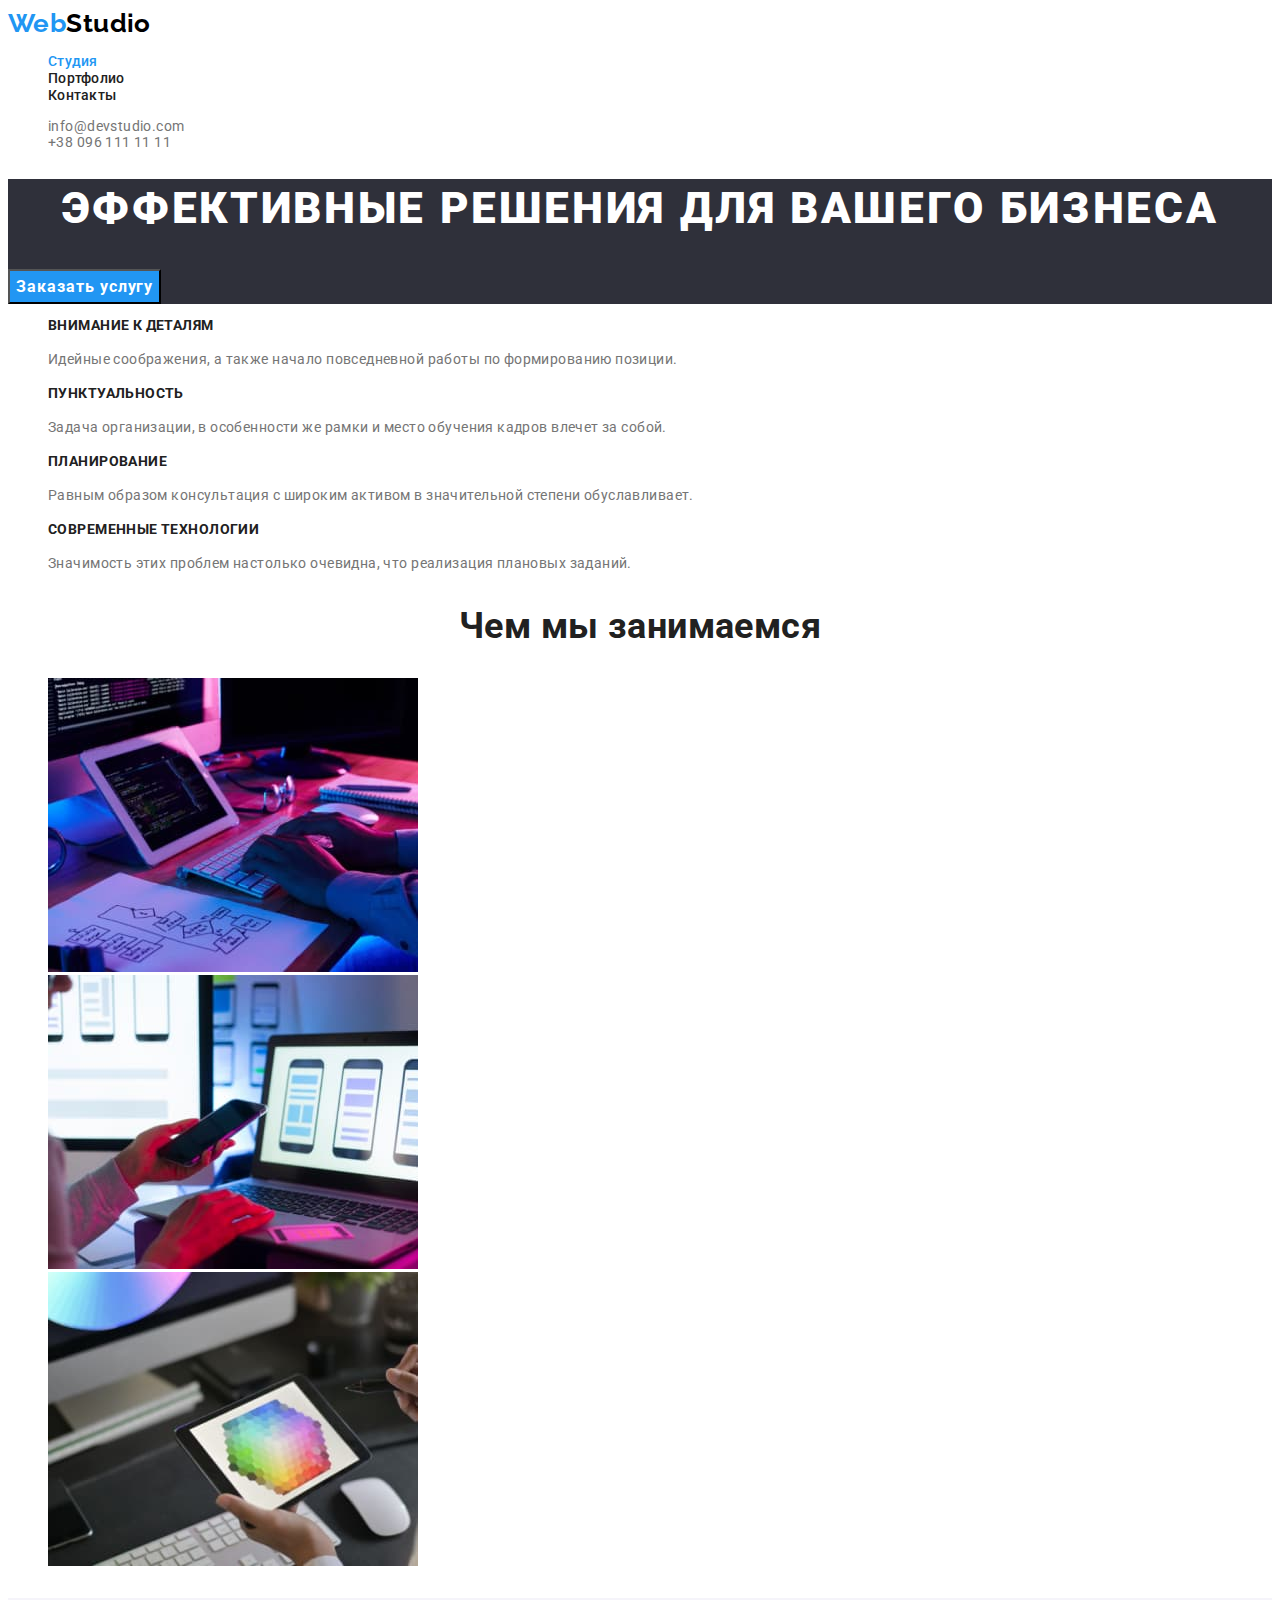
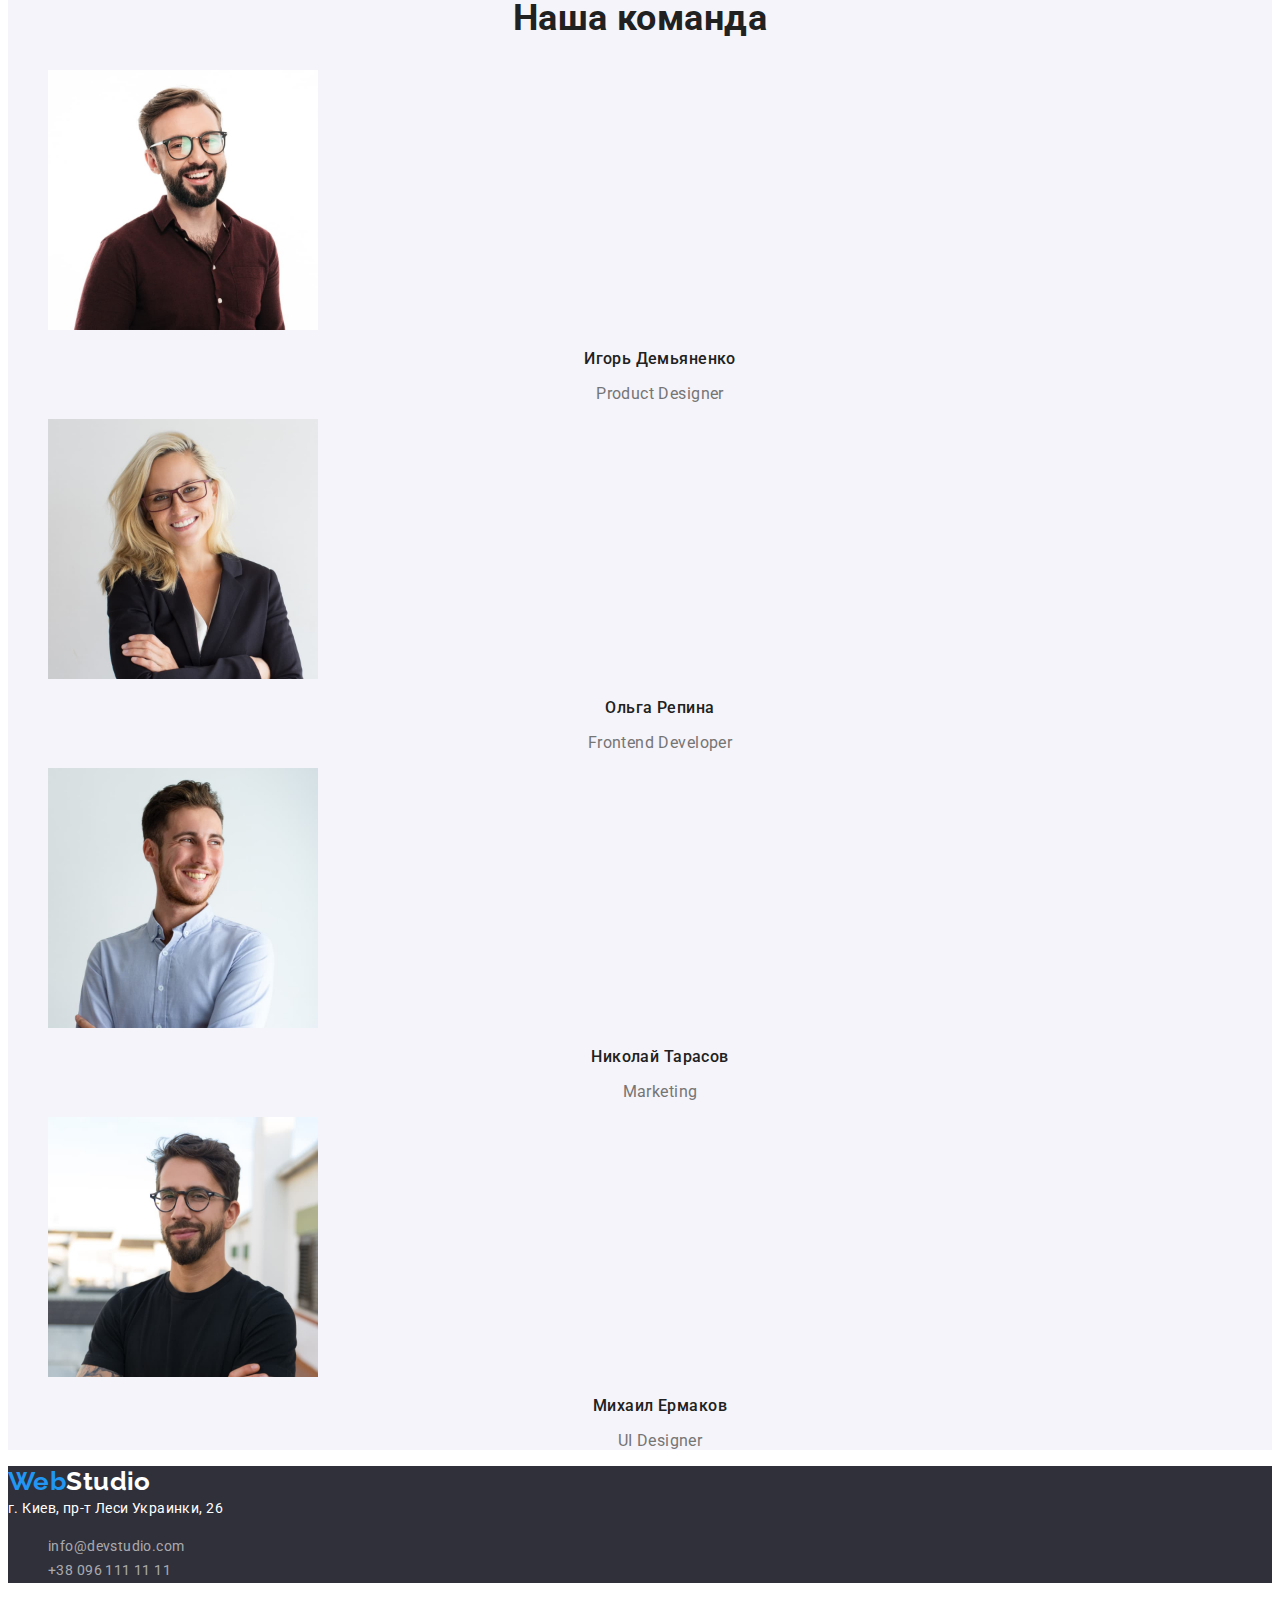
==== index.html @ a73d2c88 "hw2" ====
<!DOCTYPE html>
<html lang="ru">
<head>
    <meta charset="UTF-8">
    <meta http-equiv="X-UA-Compatible" content="IE=edge">
    <meta name="viewport" content="width=device-width, initial-scale=1.0">
    <link rel="preconnect" href="https://fonts.googleapis.com">
    <link rel="preconnect" href="https://fonts.gstatic.com" crossorigin>
    <link href="https://fonts.googleapis.com/css2?family=Montserrat:wght@400;700&family=Raleway:wght@700&family=Roboto:wght@400;500;700;900&display=swap" rel="stylesheet">
    <link rel="stylesheet" href="./css/styles.css">
    <title>WebStudio</title>
</head>
<body>
    <header class="header">
        <nav class="header-navigation">
        <a href="" class="logo">Web<span class="header-logo-part">Studio</span></a>
        <ul class="header-list list">
            <li class="header-item"><a href="./index.html" class="header-link current link">Студия</a></li>
            <li class="header-item"><a href="./portfolio.html" class="header-link link">Портфолио</a></li>
            <li class="header-item"><a href="" class="header-link link">Контакты</a></li>
        </ul>
        </nav>
        <ul class="header-list list">
            <li class="header-item"><a href="mailto:info@devstudio.com" class="header-link-cont link">info@devstudio.com</a></li>
            <li class="header-item"><a href="tel:+380961111111" class="header-link-cont link">+38 096 111 11 11</a></li>
        </ul>
    </header> 
    <main>
        <section class="hero">
            <h1 class="hero-tittle">Эффективные решения для вашего бизнеса</h1>
            <button type="button" class="button">Заказать услугу</button>
        </section>
        <section class="advantage">
            <h2 class="visually-hidden "> Наши преимущества </h2>
            <ul class="advantage-list list">
                <li class="advantage-item">
                    <h3 class="advantage-heading"> Внимание к деталям </h3> 
                    <p class="advantage-desc">Идейные соображения, а также начало повседневной работы по формированию позиции.</p>
                </li>
                <li class="advantage-item">
                   <h3 class="advantage-heading">Пунктуальность</h3>
                    <p class="advantage-desc">Задача организации, в особенности же рамки и место обучения кадров влечет за собой.</p>
                </li>
                <li class="advantage-item">
                   <h3 class="advantage-heading">Планирование</h3>
                    <p class="advantage-desc">Равным образом консультация с широким активом в значительной степени обуславливает.</p>
                </li>
                <li class="advantage-item">
                    <h3 class="advantage-heading">Современные технологии</h3>
                    <p class="advantage-desc">Значимость этих проблем настолько очевидна, что реализация плановых заданий.</p>
                </li>
            </ul>
        </section>
        <section class="about">
            <h2 class="about-title title">Чем мы занимаемся</h2>
            <ul class="about-list list">
                <li class="about-item"><img src="./images/about_img1.jpg" alt="десктопные приложения" width="370" class="about-image"></li>
                <li class="about-item"><img src="./images/about_img2.jpg" alt="мобильные приложения" width="370" class="about-image"></li>
                <li class="about-item"><img src="./images/about_img3.jpg" alt="дизайнерские ришения" width="370" class="about-image"></li>
            </ul>
        </section>
        <section class="team">
            <h2 class="team-title title">Наша команда</h2>
            <ul class="team-list list">
                <li class="team-item"><img src="./images/team_img1.jpg" alt="первый член команды" width="270" class="team-image">
                    <h3 class="team-member">Игорь Демьяненко</h3>
                    <p class="team-profession">Product Designer</p>
                </li>
                <li class="team-item"><img src="./images/team_img2.jpg" alt="второй член команды" width="270" class="team-image">
                    <h3 class="team-member">Ольга Репина</h3>
                    <p class="team-profession">Frontend Developer</p>
                </li>
                <li class="team-item"><img src="./images/team_img3.jpg" alt="третий член команды" width="270" class="team-image">
                    <h3 class="team-member">Николай Тарасов</h3>
                    <p class="team-profession">Marketing</p>
                </li>
                <li class="team-item"><img src="./images/team_img4.jpg" alt="четвертый член команды" width="270" class="team-image">
                    <h3 class="team-member">Михаил Ермаков</h3>
                    <p class="team-profession">UI Designer</p>
                </li>
            </ul>
        </section>
    </main>
    <footer class="footer">
        <a href="" class="logo">Web<span class="footer-logo-part">Studio</span></a>
        <address class="footer-addr footer-link link">г. Киев, пр-т Леси Украинки, 26
        <ul class="footer-list list">
            <li class="footer-item"><a href="mailto:info@devstudio.com" class="footer-link link-footer link">info@devstudio.com</a></li>
            <li class="footer-item"><a href="tel:+380961111111" class="footer-link link-footer link">+38 096 111 11 11</a></li>
        </ul>
        </address>
    </footer>
</body>
</html>
---- css/styles.css ----
:root {
    --sercondary-text-color: #757575;
    --main-text-color: #212121;
    --accent-color: #2196F3;
    --primary-white-color: #FFFFFF;
}

body {
    font-size: 14px;
    font-family: "Roboto", sans-serif;
    letter-spacing: 0.03em;
    color: var(--main-text-color);
    background-color: var(--primary-white-color);
}

.visually-hidden {
	position: absolute;
	overflow: hidden;
	clip: rect(0 0 0 0);
	height: 1px;
	width: 1px;
	margin: -1px;
	padding: 0;
	border: 0;
}

.logo{
    font-family: "Raleway", sans-serif;
    text-decoration: none;
    color: var(--accent-color);
    font-weight: 700;
    font-size: 26px;
    line-height: 1.19;
}

.list {
    list-style: none;
}

.link {
    text-decoration: none;
}

.title {
    font-size: 36px;
    line-height: 1.16;
    text-align: center;
 }

/* ------------------------------------HEADER--------------------------------- */

.header-logo-part{
    color: #000000;
}

.header-link {
    font-weight: 500;
    line-height: 1.14;
    letter-spacing: 0.02em;
    color: inherit;
}

.header-link-cont{
    color: var(--sercondary-text-color);
}

.header-link:hover, 
.header-link-cont:hover, 
.header-link:focus, 
.header-link-cont:focus, 
.current, 
.logo:focus, 
.link-footer:focus, 
.link-footer:hover {
    color: var(--accent-color);
}  
    

/* ------------------------------------HERO------------------------- */

.hero {
    background: #2F303A;
}
.hero-tittle { 
    font-weight: 900;
    font-size: 44px;
    line-height: 1.36;
    text-align: center;
    letter-spacing: 0.06em;
    text-transform: uppercase;
    color: var(--primary-white-color);
}

.button {
    font-weight: 700;
    font-size: 16px;
    line-height: 1.87;
    display: flex;
    align-items: center;
    text-align: center;
    letter-spacing: 0.06em;
    color: var(--primary-white-color);
    font-family: inherit;
    background-color: var(--accent-color);
    cursor: pointer;
}

/* --------------------------------------ADVANTAGE-------------------------- */

.advantage-heading {
    font-size: 14px;
    line-height: 1.14;
    text-transform: uppercase;
    color: var(--main-text-color);
}

.advantage-desc {
    line-height: 1.71;
    color: var(--sercondary-text-color);
}

/* --------------------------------------ABOUT------------------------ */
/* -------------------------------------TEAM------------------------------ */
.team {
    background-color: #F5F4FA;
}

.team-member {
    font-weight: 500;
    font-size: 16px;
    line-height: 1.19;
    text-align: center;
}

.team-profession {
    font-size: 16px;
    line-height: 1.19;
    text-align: center;
    color: var(--sercondary-text-color);
}

/* --------------------------------------FOOTER----------------------------- */
.footer {
    background: #2F303A;
}

.footer-logo-part{
    color: var(--primary-white-color);
}

.footer-link{
    font-weight: 400;
    line-height: 1.71;
}

.footer-addr {
    font-style: normal;
    color: var(--primary-white-color);
}

.link-footer {
    color: rgba(255, 255, 255, 0.6);
}

/* -----------------------------------FILTER PORTFOLIO-------------------- */

.filter-btn {
    font-weight: 500;
    font-size: 16px;
    line-height: 1.62;
    text-align: center;
    background: #F5F4FA;
    color: var(--main-text-color);
    font-family: inherit;
    cursor: pointer;
}
.filter-btn.current {
    color: var(--primary-white-color);
    background-color: var(--accent-color);
    
}
.filter-btn:hover,
.filter-btn:focus {
    color: var(--primary-white-color);
    background-color: var(--accent-color);
}


/* -----------------------------------PROJECTS PORTFOLIO------------------ */

.project-name {
    font-size: 18px;
    line-height: 2;
    letter-spacing: 0.06em;
    color: var(--main-text-color);
}
.project-type {
    line-height: 1.87px;
    color: var(--sercondary-text-color);
}
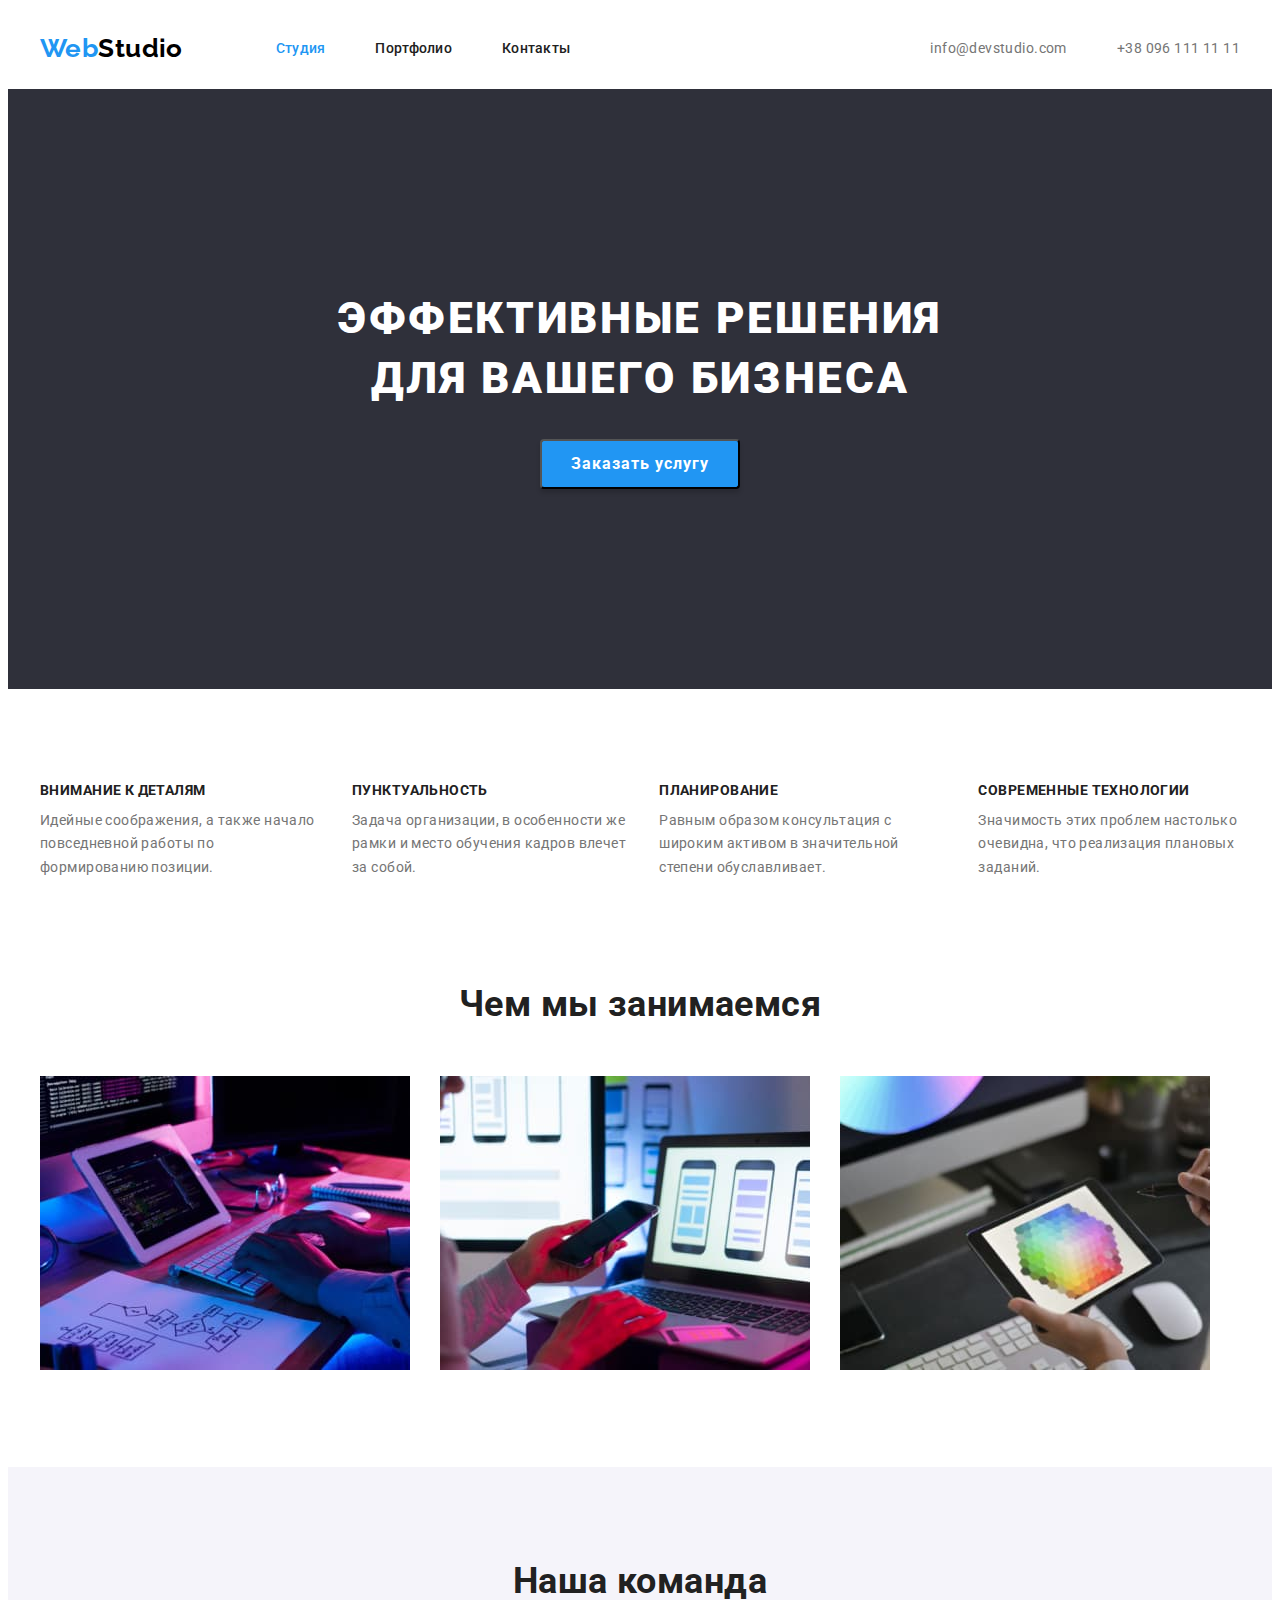
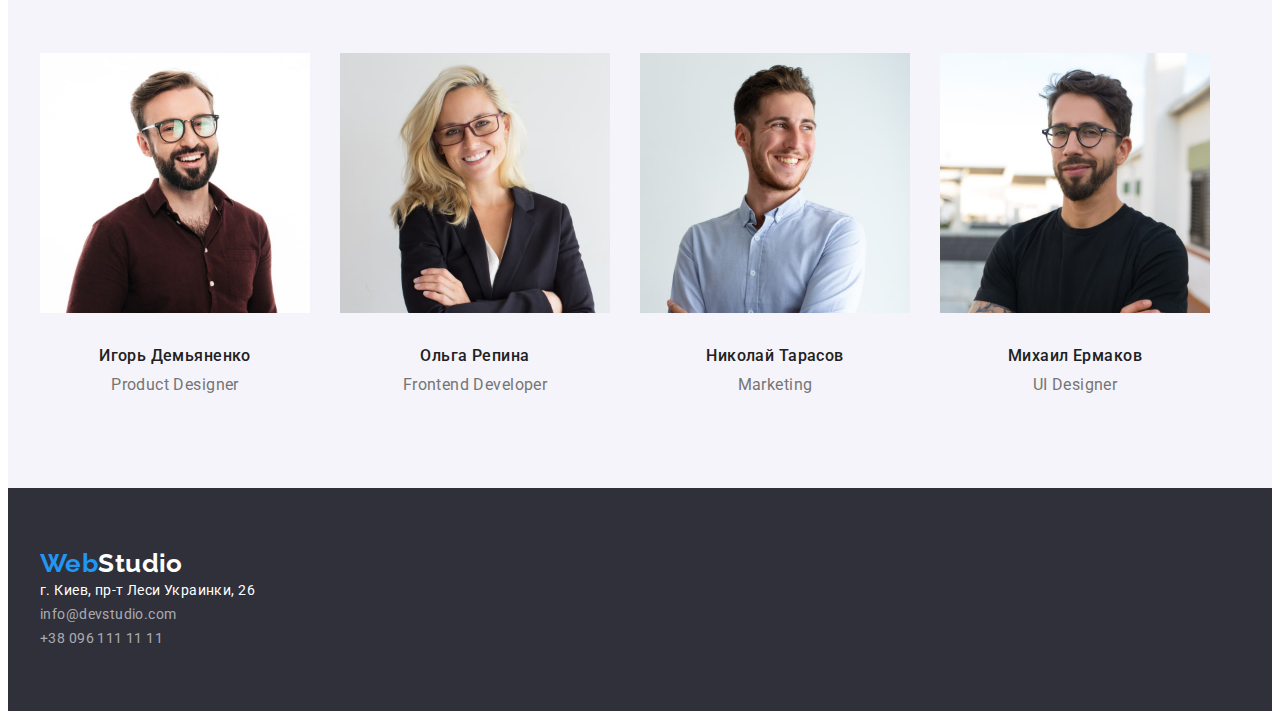
==== commit 808514eb: "add geometric" ====
--- a/index.html
+++ b/index.html
@@ -7,30 +7,36 @@
     <link rel="preconnect" href="https://fonts.googleapis.com">
     <link rel="preconnect" href="https://fonts.gstatic.com" crossorigin>
     <link href="https://fonts.googleapis.com/css2?family=Montserrat:wght@400;700&family=Raleway:wght@700&family=Roboto:wght@400;500;700;900&display=swap" rel="stylesheet">
+    <link rel="stylesheet" href="https://cdnjs.cloudflare.com/ajax/libs/modern-normalize/1.1.0/modern-normalize.min.css" integrity="sha512-wpPYUAdjBVSE4KJnH1VR1HeZfpl1ub8YT/NKx4PuQ5NmX2tKuGu6U/JRp5y+Y8XG2tV+wKQpNHVUX03MfMFn9Q==" crossorigin="anonymous" referrerpolicy="no-referrer" />
     <link rel="stylesheet" href="./css/styles.css">
     <title>WebStudio</title>
 </head>
 <body>
     <header class="header">
-        <nav class="header-navigation">
-        <a href="" class="logo">Web<span class="header-logo-part">Studio</span></a>
-        <ul class="header-list list">
-            <li class="header-item"><a href="./index.html" class="header-link current link">Студия</a></li>
-            <li class="header-item"><a href="./portfolio.html" class="header-link link">Портфолио</a></li>
-            <li class="header-item"><a href="" class="header-link link">Контакты</a></li>
-        </ul>
-        </nav>
-        <ul class="header-list list">
-            <li class="header-item"><a href="mailto:info@devstudio.com" class="header-link-cont link">info@devstudio.com</a></li>
-            <li class="header-item"><a href="tel:+380961111111" class="header-link-cont link">+38 096 111 11 11</a></li>
-        </ul>
+        <div class="container header-container">
+                <a href="" class="logo header-logo">Web<span class="header-logo-part">Studio</span></a>
+            <nav class="header-navigation">
+                <ul class="header-list list">
+                    <li class="header-item"><a href="./index.html" class="header-link current link">Студия</a></li>
+                    <li class="header-item"><a href="./portfolio.html" class="header-link link">Портфолио</a></li>
+                    <li class="header-item"><a href="" class="header-link link">Контакты</a></li>
+                </ul>
+            </nav>
+            <div class="header-connect">
+                <ul class="header-list list">
+                    <li class="header-item"><a href="mailto:info@devstudio.com" class="header-link-cont link">info@devstudio.com</a></li>
+                    <li class="header-item"><a href="tel:+380961111111" class="header-link-cont link">+38 096 111 11 11</a></li>
+                </ul>
+            </div>
+        </div>
     </header> 
     <main>
         <section class="hero">
             <h1 class="hero-tittle">Эффективные решения для вашего бизнеса</h1>
-            <button type="button" class="button">Заказать услугу</button>
+            <button type="button" class="button hero-btn">Заказать услугу</button>
         </section>
         <section class="advantage">
+            <div class="container">
             <h2 class="visually-hidden "> Наши преимущества </h2>
             <ul class="advantage-list list">
                 <li class="advantage-item">
@@ -50,45 +56,59 @@
                     <p class="advantage-desc">Значимость этих проблем настолько очевидна, что реализация плановых заданий.</p>
                 </li>
             </ul>
+            </div>
         </section>
         <section class="about">
+            <div class="container">
             <h2 class="about-title title">Чем мы занимаемся</h2>
             <ul class="about-list list">
-                <li class="about-item"><img src="./images/about_img1.jpg" alt="десктопные приложения" width="370" class="about-image"></li>
-                <li class="about-item"><img src="./images/about_img2.jpg" alt="мобильные приложения" width="370" class="about-image"></li>
-                <li class="about-item"><img src="./images/about_img3.jpg" alt="дизайнерские ришения" width="370" class="about-image"></li>
+                <li class="about-item">
+                    <img src="./images/about_img1.jpg" alt="десктопные приложения" width="370" class="about-image"></li>
+                <li class="about-item">
+                    <img src="./images/about_img2.jpg" alt="мобильные приложения" width="370" class="about-image"></li>
+                <li class="about-item">
+                    <img src="./images/about_img3.jpg" alt="дизайнерские ришения" width="370" class="about-image"></li>
             </ul>
+            </div>
         </section>
         <section class="team">
+            <div class="container">
             <h2 class="team-title title">Наша команда</h2>
             <ul class="team-list list">
-                <li class="team-item"><img src="./images/team_img1.jpg" alt="первый член команды" width="270" class="team-image">
+                <li class="team-item">
+                    <img src="./images/team_img1.jpg" alt="первый член команды" width="270" class="team-image">
                     <h3 class="team-member">Игорь Демьяненко</h3>
                     <p class="team-profession">Product Designer</p>
                 </li>
-                <li class="team-item"><img src="./images/team_img2.jpg" alt="второй член команды" width="270" class="team-image">
+                <li class="team-item">
+                    <img src="./images/team_img2.jpg" alt="второй член команды" width="270" class="team-image">
                     <h3 class="team-member">Ольга Репина</h3>
                     <p class="team-profession">Frontend Developer</p>
                 </li>
-                <li class="team-item"><img src="./images/team_img3.jpg" alt="третий член команды" width="270" class="team-image">
+                <li class="team-item">
+                    <img src="./images/team_img3.jpg" alt="третий член команды" width="270" class="team-image">
                     <h3 class="team-member">Николай Тарасов</h3>
                     <p class="team-profession">Marketing</p>
                 </li>
-                <li class="team-item"><img src="./images/team_img4.jpg" alt="четвертый член команды" width="270" class="team-image">
+                <li class="team-item">
+                    <img src="./images/team_img4.jpg" alt="четвертый член команды" width="270" class="team-image">
                     <h3 class="team-member">Михаил Ермаков</h3>
                     <p class="team-profession">UI Designer</p>
                 </li>
             </ul>
+            </div>
         </section>
     </main>
     <footer class="footer">
-        <a href="" class="logo">Web<span class="footer-logo-part">Studio</span></a>
+        <div class="container">
+        <a href="" class="logo footer-logo">Web<span class="footer-logo-part">Studio</span></a>
         <address class="footer-addr footer-link link">г. Киев, пр-т Леси Украинки, 26
         <ul class="footer-list list">
             <li class="footer-item"><a href="mailto:info@devstudio.com" class="footer-link link-footer link">info@devstudio.com</a></li>
             <li class="footer-item"><a href="tel:+380961111111" class="footer-link link-footer link">+38 096 111 11 11</a></li>
         </ul>
         </address>
+        </div>
     </footer>
 </body>
 </html>--- a/css/styles.css
+++ b/css/styles.css
@@ -11,6 +11,30 @@
     letter-spacing: 0.03em;
     color: var(--main-text-color);
     background-color: var(--primary-white-color);
+}
+
+p, 
+h1, 
+h2,
+h3, 
+h4, 
+h5, 
+h6 {
+    margin: 0;
+}
+
+ul, 
+ol {
+    margin: 0;
+    padding: 0;
+}
+
+.container {
+    width: 1200px;
+    padding-left: 15px;
+    padding-right: 15px;
+    margin: 0 auto;
+
 }
 
 .visually-hidden {
@@ -35,6 +59,8 @@
 
 .list {
     list-style: none;
+    padding: 0;
+    margin: 0;
 }
 
 .link {
@@ -47,10 +73,40 @@
     text-align: center;
  }
 
+ /* .img {
+     display: block;
+ } */
+
 /* ------------------------------------HEADER--------------------------------- */
+
+.header {
+    padding-top: 25px;
+    padding-bottom: 25px;
+}
+
+.header-logo{
+    margin-right: 93px;
+}
+
+.header .container{
+    display: flex;
+    align-items: center;
+}
+
+.header-connect{
+    margin-left: auto;
+}
 
 .header-logo-part{
     color: #000000;
+}
+
+.header-list{
+    display: flex;
+}
+
+.header-item:not(:last-child){
+    margin-right: 50px;
 }
 
 .header-link {
@@ -79,16 +135,27 @@
 /* ------------------------------------HERO------------------------- */
 
 .hero {
+    padding-top: 200px;
+    padding-bottom: 200px;
+
+    text-align: center;
     background: #2F303A;
 }
+
 .hero-tittle { 
+    margin-top: 0;
+    margin-left: auto;
+    margin-right: auto;
+    margin-bottom: 30px; 
+    max-width: 696px;
+    text-align: center;
+
     font-weight: 900;
     font-size: 44px;
     line-height: 1.36;
-    text-align: center;
     letter-spacing: 0.06em;
     text-transform: uppercase;
-    color: var(--primary-white-color);
+    color: var(--primary-white-color);  
 }
 
 .button {
@@ -105,9 +172,33 @@
     cursor: pointer;
 }
 
+.hero-btn{
+    border-radius: 4px;
+    display: inline-block;
+    min-width: 200px;
+    height: 50px;
+    border-radius: 4px;
+    box-shadow: 0px 4px 4px rgba(0, 0, 0, 0.15);
+}
+
 /* --------------------------------------ADVANTAGE-------------------------- */
 
+.advantage {
+    padding-top: 94px;
+    padding-bottom: 94px;
+}
+
+.advantage-list {
+    display: flex;
+}
+
+.advantage-item:not(:last-child) {
+    margin-right: 30px;
+}
+
 .advantage-heading {
+    margin-bottom: 10px;
+
     font-size: 14px;
     line-height: 1.14;
     text-transform: uppercase;
@@ -120,12 +211,52 @@
 }
 
 /* --------------------------------------ABOUT------------------------ */
+
+.about{
+    padding-top: 10px;
+    padding-bottom: 94px;
+}
+
+.about-title{
+    margin-bottom: 50px;
+}
+
+.about-list{
+    display: flex;
+}
+
+.about-item:not(:last-child) {
+    margin-right: 30px;
+}
+
 /* -------------------------------------TEAM------------------------------ */
 .team {
+    padding-top: 94px;
+    padding-bottom: 94px;
     background-color: #F5F4FA;
 }
 
+.team-title{
+    margin-bottom: 50px;
+}
+
+.team-list{
+    display: flex;
+}
+
+.team-item:not(:last-child) {
+    margin-right: 30px;
+}
+
+.team-image{
+    margin-bottom: 30px;
+}
+
+
 .team-member {
+    margin-bottom: 10px;
+
+
     font-weight: 500;
     font-size: 16px;
     line-height: 1.19;
@@ -141,6 +272,8 @@
 
 /* --------------------------------------FOOTER----------------------------- */
 .footer {
+    padding-top: 60px;
+    padding-bottom: 60px;
     background: #2F303A;
 }
 
@@ -163,8 +296,26 @@
 }
 
 /* -----------------------------------FILTER PORTFOLIO-------------------- */
+.portfolio{
+    padding-top: 94px;
+    padding-bottom: 94px;
+}
+.filter-list {
+    display: flex;
+    margin-bottom: 34px;
+    justify-content: center;
+
+}
+
+.filter-item:not(:last-child){
+    margin-right: 8px;
+    
+}
 
 .filter-btn {
+    padding: 6px 22px;
+    border-radius: 4px;
+    border-color: transparent;
     font-weight: 500;
     font-size: 16px;
     line-height: 1.62;
@@ -174,11 +325,13 @@
     font-family: inherit;
     cursor: pointer;
 }
+
 .filter-btn.current {
     color: var(--primary-white-color);
     background-color: var(--accent-color);
-    
-}
+    box-shadow: 0px 3px 1px rgba(0, 0, 0, 0.1), 0px 1px 2px rgba(0, 0, 0, 0.08), 0px 2px 2px rgba(0, 0, 0, 0.12);
+}
+
 .filter-btn:hover,
 .filter-btn:focus {
     color: var(--primary-white-color);
@@ -187,8 +340,26 @@
 
 
 /* -----------------------------------PROJECTS PORTFOLIO------------------ */
+.projects-list {
+    display: flex;
+    flex-wrap: wrap;
+    margin-left: -30px;
+    margin-bottom: -30px;
+}
+
+.projects-item {
+    width: calc(100% /3 -30px);
+    margin-left: 30px;
+    margin-bottom: 30px;
+}
+
+.project-img{
+    margin-bottom: 20px;
+}
 
 .project-name {
+    margin-bottom: 4px;
+
     font-size: 18px;
     line-height: 2;
     letter-spacing: 0.06em;
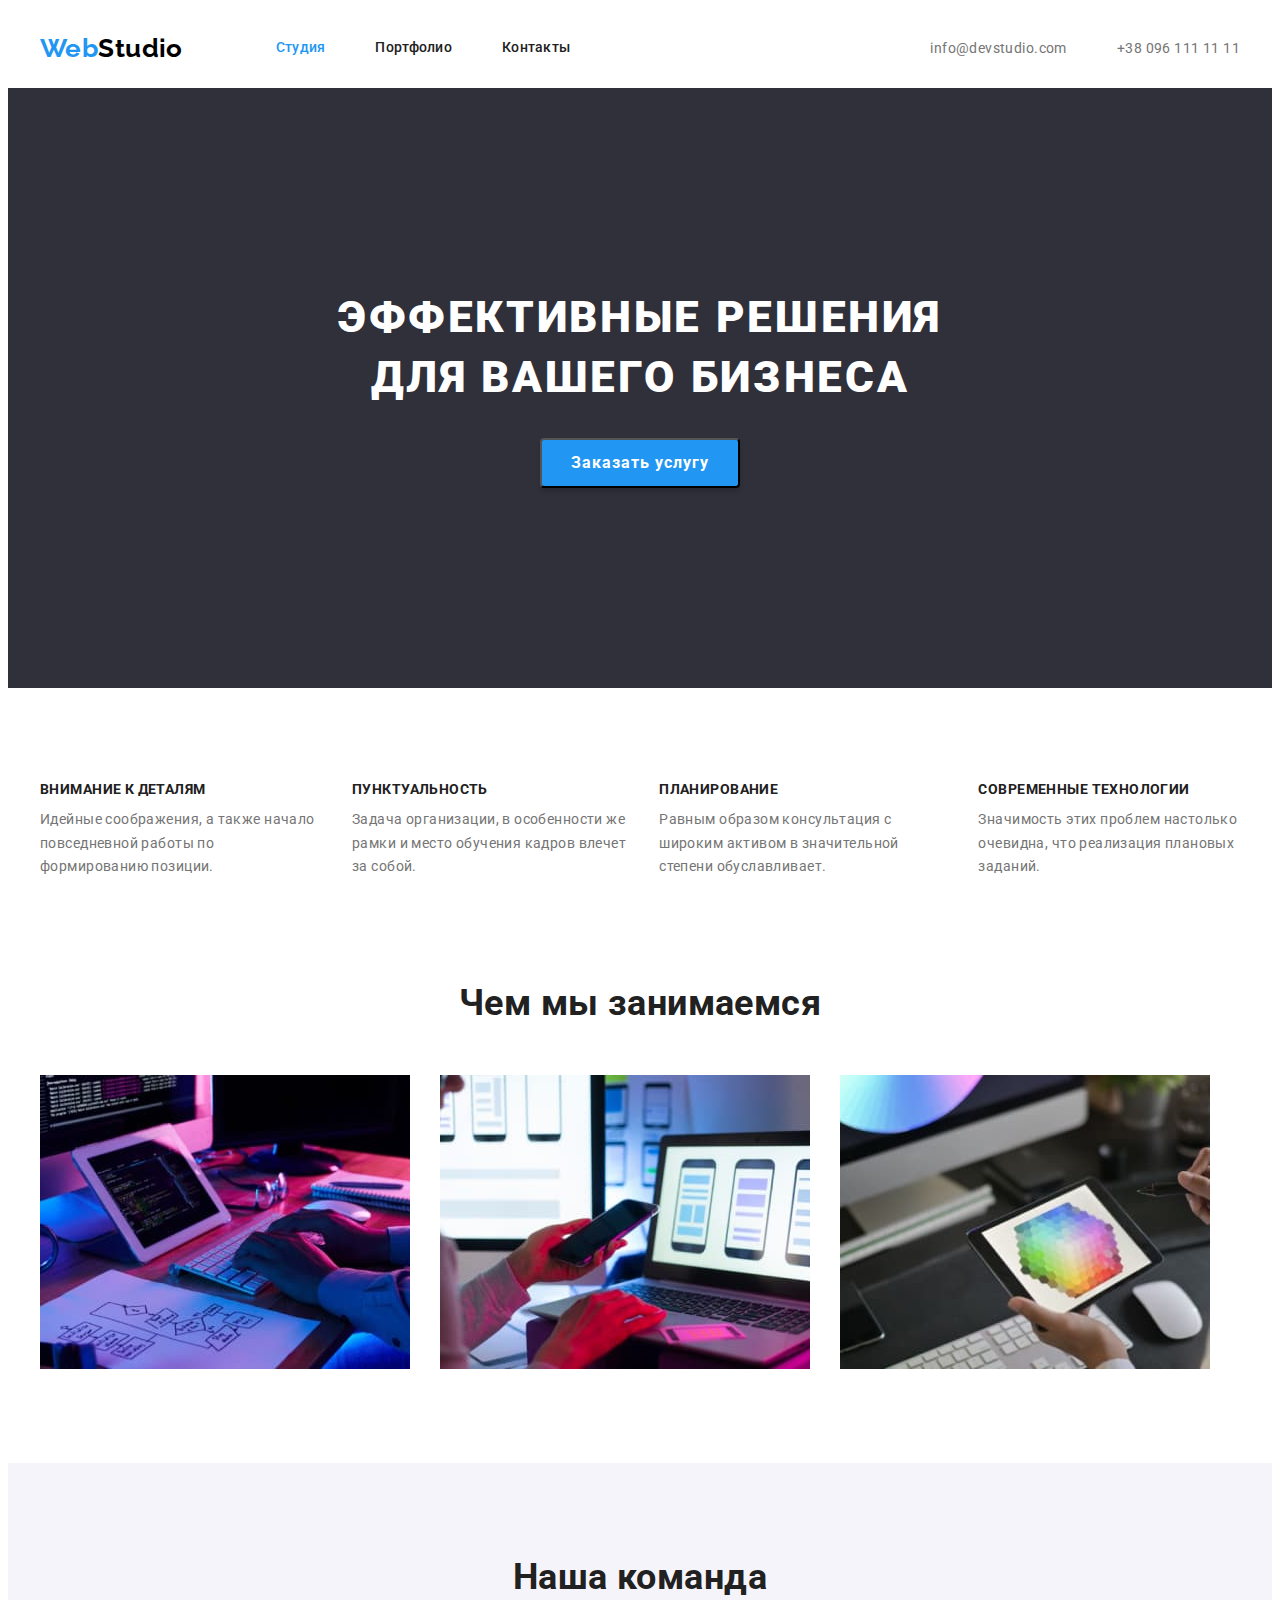
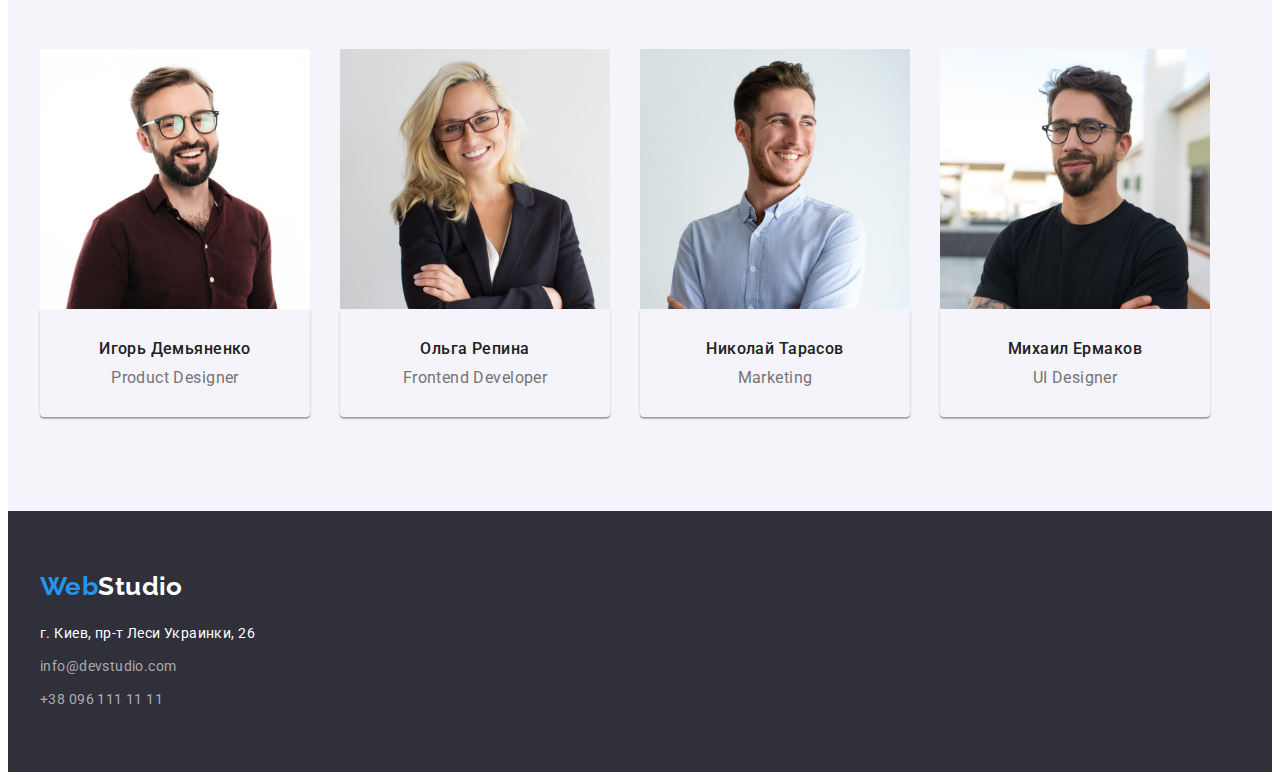
==== commit 78b96629: "щось ше доробила і доламала))" ====
--- a/index.html
+++ b/index.html
@@ -77,23 +77,31 @@
             <ul class="team-list list">
                 <li class="team-item">
                     <img src="./images/team_img1.jpg" alt="первый член команды" width="270" class="team-image">
+                    <div class="team-container">
                     <h3 class="team-member">Игорь Демьяненко</h3>
                     <p class="team-profession">Product Designer</p>
+                    </div>
                 </li>
                 <li class="team-item">
                     <img src="./images/team_img2.jpg" alt="второй член команды" width="270" class="team-image">
+                    <div class="team-container">
                     <h3 class="team-member">Ольга Репина</h3>
                     <p class="team-profession">Frontend Developer</p>
+                    </div>
                 </li>
                 <li class="team-item">
                     <img src="./images/team_img3.jpg" alt="третий член команды" width="270" class="team-image">
+                    <div class="team-container">
                     <h3 class="team-member">Николай Тарасов</h3>
                     <p class="team-profession">Marketing</p>
+                    </div>
                 </li>
                 <li class="team-item">
                     <img src="./images/team_img4.jpg" alt="четвертый член команды" width="270" class="team-image">
+                    <div class="team-container">
                     <h3 class="team-member">Михаил Ермаков</h3>
                     <p class="team-profession">UI Designer</p>
+                    </div>
                 </li>
             </ul>
             </div>
@@ -101,10 +109,10 @@
     </main>
     <footer class="footer">
         <div class="container">
-        <a href="" class="logo footer-logo">Web<span class="footer-logo-part">Studio</span></a>
+        <a href="" class="logo">Web<span class="footer-logo-part">Studio</span></a>
         <address class="footer-addr footer-link link">г. Киев, пр-т Леси Украинки, 26
         <ul class="footer-list list">
-            <li class="footer-item"><a href="mailto:info@devstudio.com" class="footer-link link-footer link">info@devstudio.com</a></li>
+            <li class="footer-item"><a href="mailto:info@devstudio.com" class="footer-link link-footer link footer-mail">info@devstudio.com</a></li>
             <li class="footer-item"><a href="tel:+380961111111" class="footer-link link-footer link">+38 096 111 11 11</a></li>
         </ul>
         </address>
--- a/css/styles.css
+++ b/css/styles.css
@@ -64,6 +64,7 @@
 }
 
 .link {
+    display: block;
     text-decoration: none;
 }
 
@@ -73,15 +74,17 @@
     text-align: center;
  }
 
- /* .img {
+ .about-image,
+ .team-image,
+ .project-img {
      display: block;
- } */
+ }
 
 /* ------------------------------------HEADER--------------------------------- */
 
 .header {
-    padding-top: 25px;
-    padding-bottom: 25px;
+    border-bottom: 1px;
+    border-bottom-color: #ECECEC;
 }
 
 .header-logo{
@@ -91,10 +94,12 @@
 .header .container{
     display: flex;
     align-items: center;
+    padding: 0;
 }
 
 .header-connect{
     margin-left: auto;
+    
 }
 
 .header-logo-part{
@@ -110,6 +115,8 @@
 }
 
 .header-link {
+    padding-top: 32px;
+    padding-bottom: 32px;
     font-weight: 500;
     line-height: 1.14;
     letter-spacing: 0.02em;
@@ -117,6 +124,8 @@
 }
 
 .header-link-cont{
+    padding-top: 32px;
+    padding-bottom: 32px;
     color: var(--sercondary-text-color);
 }
 
@@ -248,10 +257,11 @@
     margin-right: 30px;
 }
 
-.team-image{
-    margin-bottom: 30px;
-}
-
+.team-container{
+    padding: 30px 59px;
+    box-shadow: 0px 1px 3px rgba(0, 0, 0, 0.12), 0px 1px 1px rgba(0, 0, 0, 0.14), 0px 2px 1px rgba(0, 0, 0, 0.2);
+    border-radius: 0px 0px 4px 4px;
+}
 
 .team-member {
     margin-bottom: 10px;
@@ -287,8 +297,14 @@
 }
 
 .footer-addr {
+    margin-top: 20px;
     font-style: normal;
     color: var(--primary-white-color);
+}
+
+.footer-mail{
+    margin-bottom: 9px;
+    margin-top: 9px;
 }
 
 .link-footer {
@@ -348,13 +364,15 @@
 }
 
 .projects-item {
-    width: calc(100% /3 -30px);
+    width: calc((100% - 90px) / 3);
     margin-left: 30px;
     margin-bottom: 30px;
 }
 
-.project-img{
-    margin-bottom: 20px;
+.project-container{
+    padding: 20px 24px;
+    border: 1px solid #EEEEEE;
+    border-top: none;
 }
 
 .project-name {
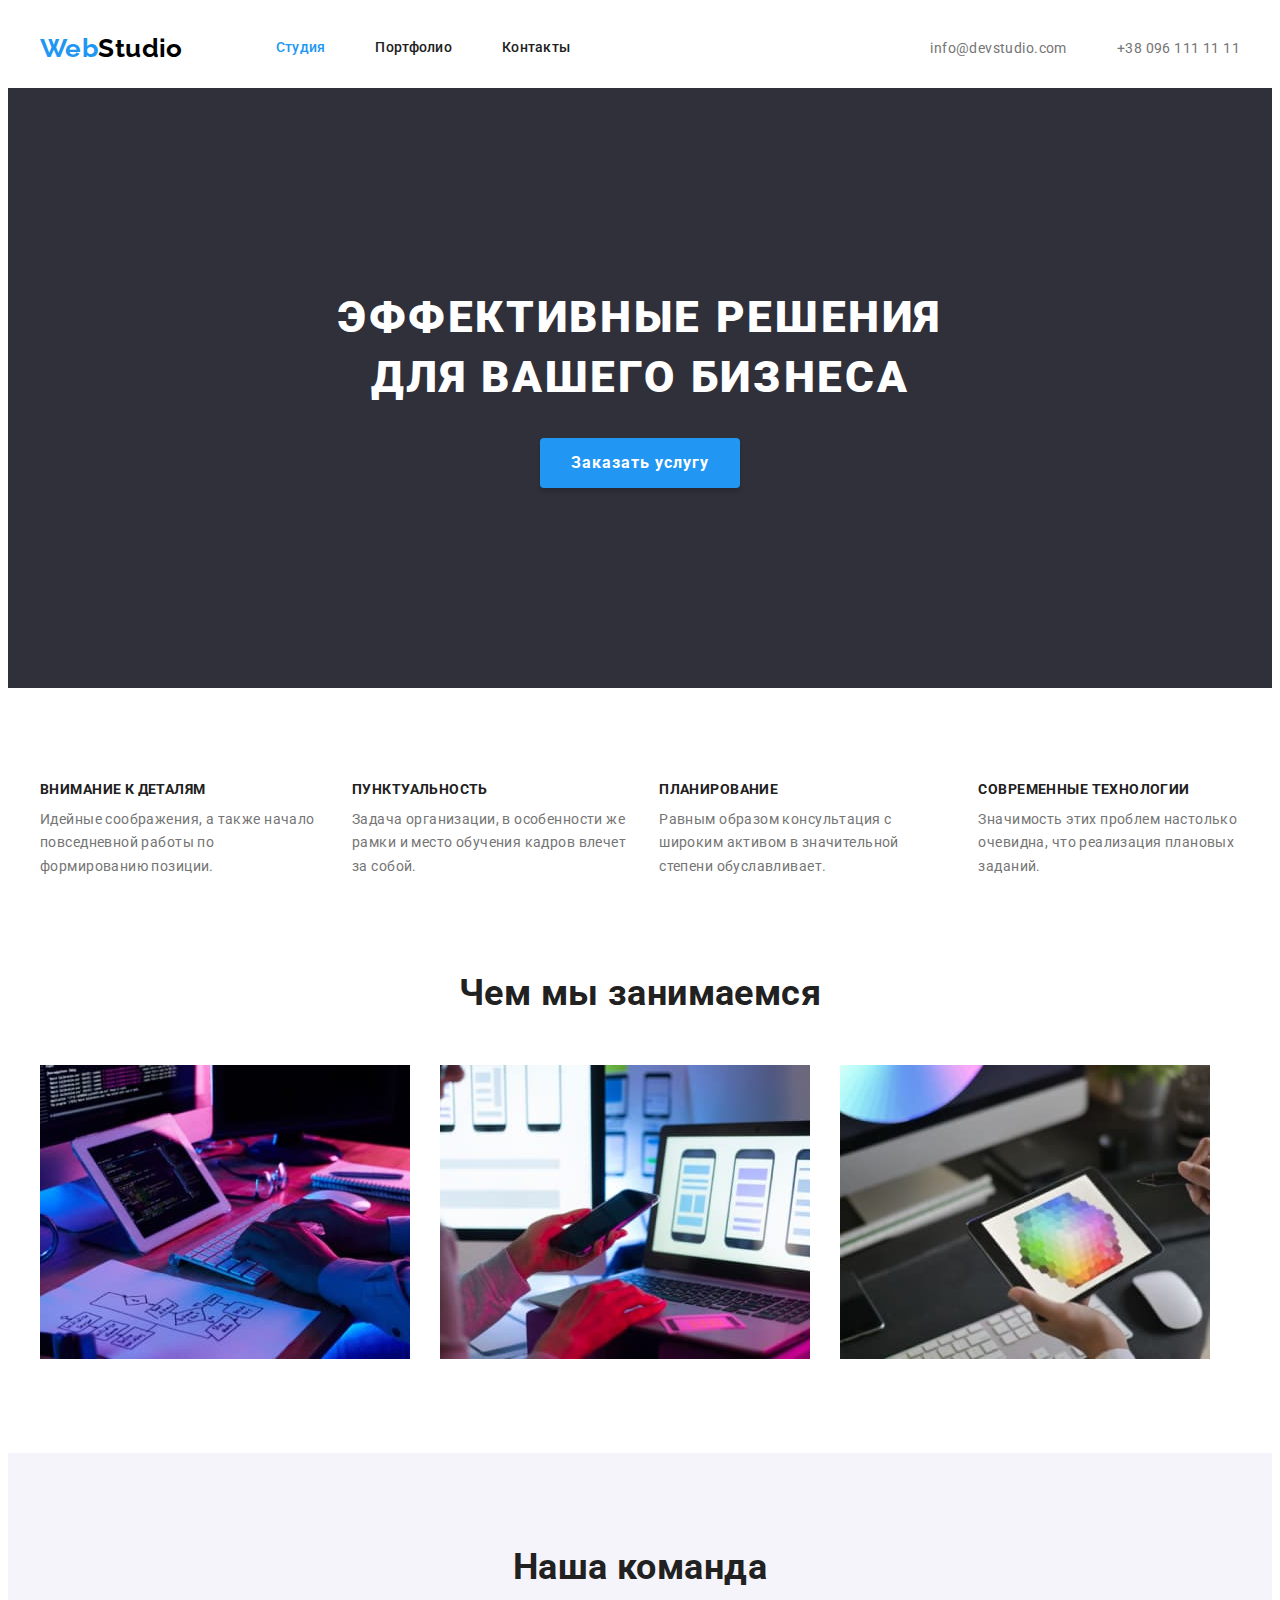
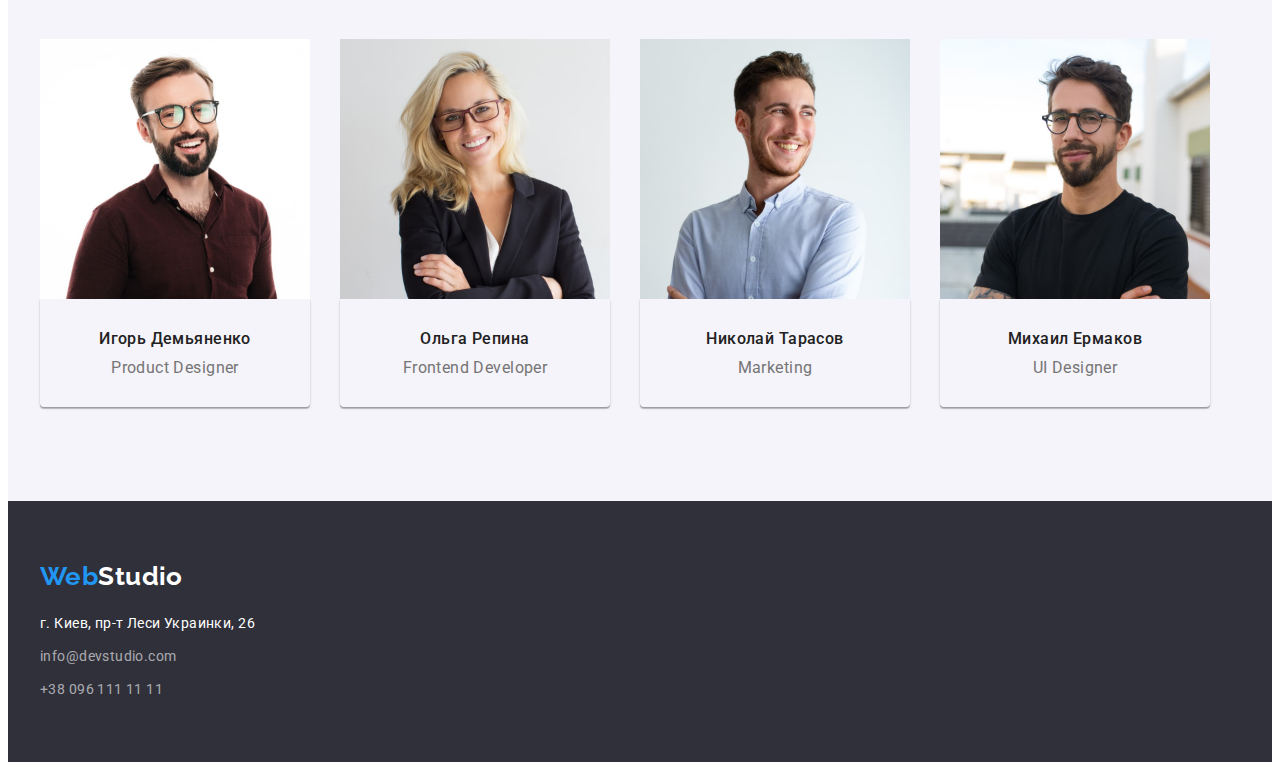
==== commit 647ed051: "виправила" ====
--- a/index.html
+++ b/index.html
@@ -109,13 +109,18 @@
     </main>
     <footer class="footer">
         <div class="container">
-        <a href="" class="logo">Web<span class="footer-logo-part">Studio</span></a>
-        <address class="footer-addr footer-link link">г. Киев, пр-т Леси Украинки, 26
-        <ul class="footer-list list">
-            <li class="footer-item"><a href="mailto:info@devstudio.com" class="footer-link link-footer link footer-mail">info@devstudio.com</a></li>
-            <li class="footer-item"><a href="tel:+380961111111" class="footer-link link-footer link">+38 096 111 11 11</a></li>
-        </ul>
-        </address>
+            <a href="" class="logo footer-logo">Web<span class="footer-logo-part">Studio</span></a>
+            <address class="footer-addr footer-link link">
+               <p class="footer-addres">г. Киев, пр-т Леси Украинки, 26</p>
+            <ul class="footer-list list">
+                <li class="footer-item">
+                    <a href="mailto:info@devstudio.com" class="footer-link link-footer link footer-mail">info@devstudio.com</a>
+                </li>
+                <li class="footer-item">
+                    <a href="tel:+380961111111" class="footer-link link-footer link">+38 096 111 11 11</a>
+                </li>
+            </ul>
+            </address>
         </div>
     </footer>
 </body>
--- a/css/styles.css
+++ b/css/styles.css
@@ -27,6 +27,12 @@
 ol {
     margin: 0;
     padding: 0;
+}
+
+img {
+     display: block;
+     max-width: 100%;
+     height: auto;
 }
 
 .container {
@@ -49,6 +55,7 @@
 }
 
 .logo{
+    display: inline-block;
     font-family: "Raleway", sans-serif;
     text-decoration: none;
     color: var(--accent-color);
@@ -74,10 +81,10 @@
     text-align: center;
  }
 
- .about-image,
- .team-image,
- .project-img {
+ .img {
      display: block;
+     max-width: 100%;
+     height: auto;
  }
 
 /* ------------------------------------HEADER--------------------------------- */
@@ -94,12 +101,10 @@
 .header .container{
     display: flex;
     align-items: center;
-    padding: 0;
 }
 
 .header-connect{
     margin-left: auto;
-    
 }
 
 .header-logo-part{
@@ -148,7 +153,7 @@
     padding-bottom: 200px;
 
     text-align: center;
-    background: #2F303A;
+    background-color: #2F303A;
 }
 
 .hero-tittle { 
@@ -172,8 +177,6 @@
     font-size: 16px;
     line-height: 1.87;
     display: flex;
-    align-items: center;
-    text-align: center;
     letter-spacing: 0.06em;
     color: var(--primary-white-color);
     font-family: inherit;
@@ -185,8 +188,10 @@
     border-radius: 4px;
     display: inline-block;
     min-width: 200px;
-    height: 50px;
+    padding-top: 10px;
+    padding-bottom: 10px;
     border-radius: 4px;
+    border: none;
     box-shadow: 0px 4px 4px rgba(0, 0, 0, 0.15);
 }
 
@@ -222,7 +227,7 @@
 /* --------------------------------------ABOUT------------------------ */
 
 .about{
-    padding-top: 10px;
+    padding-top: 0;
     padding-bottom: 94px;
 }
 
@@ -232,6 +237,7 @@
 
 .about-list{
     display: flex;
+    align-items: center;
 }
 
 .about-item:not(:last-child) {
@@ -251,6 +257,7 @@
 
 .team-list{
     display: flex;
+    align-items: center;
 }
 
 .team-item:not(:last-child) {
@@ -284,10 +291,15 @@
 .footer {
     padding-top: 60px;
     padding-bottom: 60px;
-    background: #2F303A;
+    background-color: #2F303A;
+}
+
+.footer-logo{
+    margin-bottom: 20px;
 }
 
 .footer-logo-part{
+    display: inline-block;
     color: var(--primary-white-color);
 }
 
@@ -296,15 +308,17 @@
     line-height: 1.71;
 }
 
+.footer-addres {
+    margin-bottom: 9px;
+}
+
 .footer-addr {
-    margin-top: 20px;
     font-style: normal;
     color: var(--primary-white-color);
 }
 
-.footer-mail{
+.footer-mail {
     margin-bottom: 9px;
-    margin-top: 9px;
 }
 
 .link-footer {
@@ -320,7 +334,6 @@
     display: flex;
     margin-bottom: 34px;
     justify-content: center;
-
 }
 
 .filter-item:not(:last-child){
@@ -377,13 +390,12 @@
 
 .project-name {
     margin-bottom: 4px;
-
     font-size: 18px;
     line-height: 2;
     letter-spacing: 0.06em;
     color: var(--main-text-color);
 }
+
 .project-type {
-    line-height: 1.87px;
     color: var(--sercondary-text-color);
 }
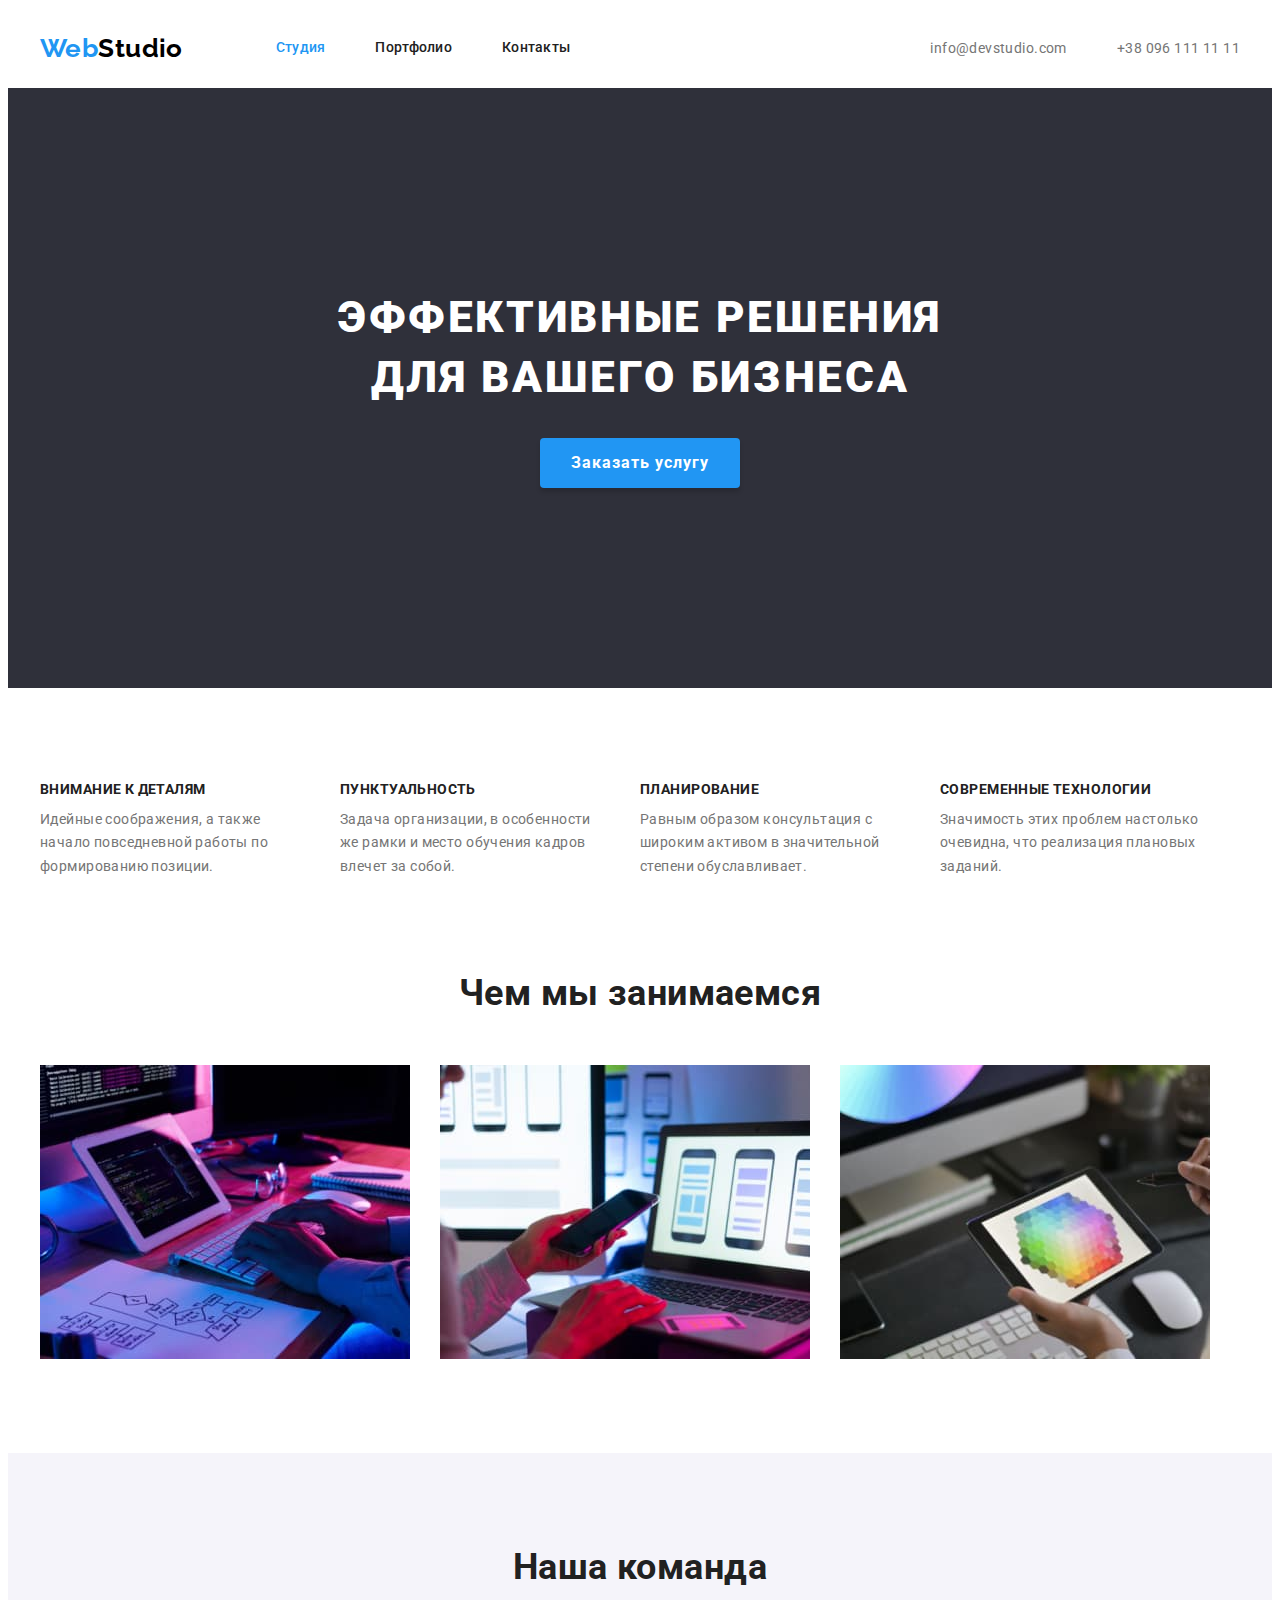
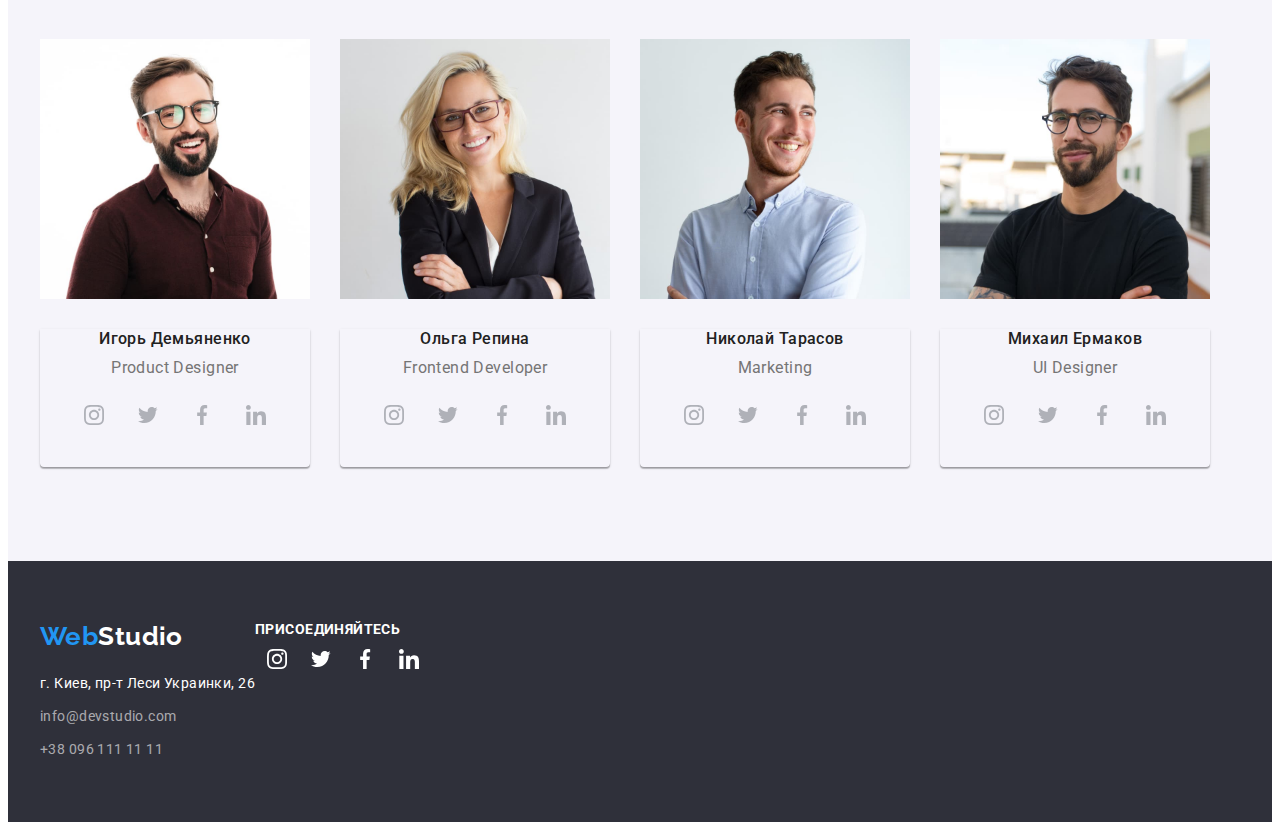
==== commit fc0bf892: "додала іконки  соцмереж" ====
--- a/index.html
+++ b/index.html
@@ -80,6 +80,36 @@
                     <div class="team-container">
                     <h3 class="team-member">Игорь Демьяненко</h3>
                     <p class="team-profession">Product Designer</p>
+                    <ul class="team-soc-list list">
+                        <li class="team-soc-item">
+                            <a href="" class="team-soc-link">
+                                <svg class="team-item-icon" width="20" height="20" >
+                                    <use href="./images/symbol-defs.svg#icon-instagram"></use>
+                                </svg>
+                            </a>
+                        </li>
+                        <li class="team-soc-item">
+                            <a href="" class="team-soc-link">
+                                <svg class="team-item-icon" width="20" height="20" >
+                                    <use href="./images/symbol-defs.svg#icon-twitter"></use>
+                                </svg>
+                            </a>
+                        </li>
+                        <li class="team-soc-item">
+                            <a href="" class="team-soc-link">
+                                <svg class="team-item-icon" width="20" height="20" >
+                                    <use href="./images/symbol-defs.svg#icon-facebook"></use>
+                                </svg>
+                            </a>
+                        </li>
+                        <li class="team-soc-item">
+                            <a href="" class="team-soc-link">
+                                <svg class="team-item-icon" width="20" height="20" >
+                                    <use href="./images/symbol-defs.svg#icon-linkedin"></use>
+                                </svg>
+                            </a>
+                        </li>
+                    </ul>
                     </div>
                 </li>
                 <li class="team-item">
@@ -87,6 +117,36 @@
                     <div class="team-container">
                     <h3 class="team-member">Ольга Репина</h3>
                     <p class="team-profession">Frontend Developer</p>
+                    <ul class="team-soc-list list">
+                        <li class="team-soc-item">
+                            <a href="" class="team-soc-link">
+                                <svg class="team-item-icon" width="20" height="20" >
+                                    <use href="./images/symbol-defs.svg#icon-instagram"></use>
+                                </svg>
+                            </a>
+                        </li>
+                        <li class="team-soc-item">
+                            <a href="" class="team-soc-link">
+                                <svg class="team-item-icon" width="20" height="20" >
+                                    <use href="./images/symbol-defs.svg#icon-twitter"></use>
+                                </svg>
+                            </a>
+                        </li>
+                        <li class="team-soc-item">
+                            <a href="" class="team-soc-link">
+                                <svg class="team-item-icon" width="20" height="20" >
+                                    <use href="./images/symbol-defs.svg#icon-facebook"></use>
+                                </svg>
+                            </a>
+                        </li>
+                        <li class="team-soc-item">
+                            <a href="" class="team-soc-link">
+                                <svg class="team-item-icon" width="20" height="20" >
+                                    <use href="./images/symbol-defs.svg#icon-linkedin"></use>
+                                </svg>
+                            </a>
+                        </li>
+                    </ul>
                     </div>
                 </li>
                 <li class="team-item">
@@ -94,6 +154,36 @@
                     <div class="team-container">
                     <h3 class="team-member">Николай Тарасов</h3>
                     <p class="team-profession">Marketing</p>
+                    <ul class="team-soc-list list">
+                        <li class="team-soc-item">
+                            <a href="" class="team-soc-link">
+                                <svg class="team-item-icon" width="20" height="20" >
+                                    <use href="./images/symbol-defs.svg#icon-instagram"></use>
+                                </svg>
+                            </a>
+                        </li>
+                        <li class="team-soc-item">
+                            <a href="" class="team-soc-link">
+                                <svg class="team-item-icon" width="20" height="20" >
+                                    <use href="./images/symbol-defs.svg#icon-twitter"></use>
+                                </svg>
+                            </a>
+                        </li>
+                        <li class="team-soc-item">
+                            <a href="" class="team-soc-link">
+                                <svg class="team-item-icon" width="20" height="20" >
+                                    <use href="./images/symbol-defs.svg#icon-facebook"></use>
+                                </svg>
+                            </a>
+                        </li>
+                        <li class="team-soc-item">
+                            <a href="" class="team-soc-link">
+                                <svg class="team-item-icon" width="20" height="20" >
+                                    <use href="./images/symbol-defs.svg#icon-linkedin"></use>
+                                </svg>
+                            </a>
+                        </li>
+                    </ul>
                     </div>
                 </li>
                 <li class="team-item">
@@ -101,6 +191,36 @@
                     <div class="team-container">
                     <h3 class="team-member">Михаил Ермаков</h3>
                     <p class="team-profession">UI Designer</p>
+                    <ul class="team-soc-list list">
+                        <li class="team-soc-item">
+                            <a href="" class="team-soc-link">
+                                <svg class="team-item-icon" width="20" height="20" >
+                                    <use href="./images/symbol-defs.svg#icon-instagram"></use>
+                                </svg>
+                            </a>
+                        </li>
+                        <li class="team-soc-item">
+                            <a href="" class="team-soc-link">
+                                <svg class="team-item-icon" width="20" height="20" >
+                                    <use href="./images/symbol-defs.svg#icon-twitter"></use>
+                                </svg>
+                            </a>
+                        </li>
+                        <li class="team-soc-item">
+                            <a href="" class="team-soc-link">
+                                <svg class="team-item-icon" width="20" height="20" >
+                                    <use href="./images/symbol-defs.svg#icon-facebook"></use>
+                                </svg>
+                            </a>
+                        </li>
+                        <li class="team-soc-item">
+                            <a href="" class="team-soc-link">
+                                <svg class="team-item-icon" width="20" height="20" >
+                                    <use href="./images/symbol-defs.svg#icon-linkedin"></use>
+                                </svg>
+                            </a>
+                        </li>
+                    </ul>
                     </div>
                 </li>
             </ul>
@@ -108,7 +228,8 @@
         </section>
     </main>
     <footer class="footer">
-        <div class="container">
+        <div class="container footer-conainetr">
+            <div footer-first>
             <a href="" class="logo footer-logo">Web<span class="footer-logo-part">Studio</span></a>
             <address class="footer-addr footer-link link">
                <p class="footer-addres">г. Киев, пр-т Леси Украинки, 26</p>
@@ -121,6 +242,40 @@
                 </li>
             </ul>
             </address>
+            </div>
+            <div class="connect">
+                <h3 class="connect-title">присоединяйтесь</h3>
+                    <ul class="connect-soc-list list">
+                        <li class="connect-soc-item">
+                            <a href="" class="connect-soc-link">
+                                <svg class="connect-item-icon" width="20" height="20" >
+                                    <use href="./images/symbol-defs.svg#icon-instagram"></use>
+                                </svg>
+                            </a>
+                        </li>
+                        <li class="connect-soc-item">
+                            <a href="" class="connect-soc-link">
+                                <svg class="connect-item-icon" width="20" height="20" >
+                                    <use href="./images/symbol-defs.svg#icon-twitter"></use>
+                                </svg>
+                            </a>
+                        </li>
+                        <li class="connect-soc-item">
+                            <a href="" class="connect-soc-link">
+                                <svg class="connect-item-icon" width="20" height="20" >
+                                    <use href="./images/symbol-defs.svg#icon-facebook"></use>
+                                </svg>
+                            </a>
+                        </li>
+                        <li class="connect-soc-item">
+                            <a href="" class="connect-soc-link">
+                                <svg class="connect-item-icon" width="20" height="20" >
+                                    <use href="./images/symbol-defs.svg#icon-linkedin"></use>
+                                </svg>
+                            </a>
+                        </li>
+                    </ul>
+            </div>
         </div>
     </footer>
 </body>
--- a/css/styles.css
+++ b/css/styles.css
@@ -206,6 +206,10 @@
     display: flex;
 }
 
+.advantage-item {
+    width: 270px;
+}
+
 .advantage-item:not(:last-child) {
     margin-right: 30px;
 }
@@ -264,16 +268,18 @@
     margin-right: 30px;
 }
 
+.team-image {
+    margin-bottom: 30px;
+}
+
 .team-container{
-    padding: 30px 59px;
+    padding: 0px 32px 30px 32px;
     box-shadow: 0px 1px 3px rgba(0, 0, 0, 0.12), 0px 1px 1px rgba(0, 0, 0, 0.14), 0px 2px 1px rgba(0, 0, 0, 0.2);
     border-radius: 0px 0px 4px 4px;
 }
 
 .team-member {
     margin-bottom: 10px;
-
-
     font-weight: 500;
     font-size: 16px;
     line-height: 1.19;
@@ -285,6 +291,40 @@
     line-height: 1.19;
     text-align: center;
     color: var(--sercondary-text-color);
+    margin-bottom: 16px;
+}
+
+.team-soc-list {
+    display: flex;
+    justify-content: center; 
+}
+
+.team-soc-item +.team-soc-item{
+    margin-left: 10px;
+}
+
+.team-soc-link {
+    width: 44px;
+    height: 44px;
+    display: flex;
+    justify-content: center;
+    align-items: center;
+}
+
+.team-item-icon {
+    fill: rgba(175, 177, 184, 1);
+}
+
+.team-soc-link:hover,
+.team-soc-link:focus {
+    background-color: var(--accent-color);
+    border-radius: 50%;
+}
+
+
+.team-soc-link:hover .team-item-icon,
+.team-soc-link:focus .team-item-icon {
+    fill: var(--primary-white-color);
 }
 
 /* --------------------------------------FOOTER----------------------------- */
@@ -294,6 +334,11 @@
     background-color: #2F303A;
 }
 
+.footer-conainetr {
+    display: flex;
+}
+
+
 .footer-logo{
     margin-bottom: 20px;
 }
@@ -317,12 +362,52 @@
     color: var(--primary-white-color);
 }
 
-.footer-mail {
+.footer-item:not(:last-child) {
     margin-bottom: 9px;
 }
 
 .link-footer {
     color: rgba(255, 255, 255, 0.6);
+}
+
+/* ---------------------------------FOOTER CONNECT-------------------------- */
+.connect-title {
+    font-size: 14px;
+    color: var(--primary-white-color);
+    text-transform: uppercase;
+}
+
+.connect-soc-list {
+    display: flex;
+   
+}
+
+.coonect-soc-item +.connect-soc-item{
+    margin-left: 10px;
+}
+
+.connect-soc-link {
+    width: 44px;
+    height: 44px;
+    display: flex;
+    justify-content: center;
+    align-items: center;
+}
+
+.connect-item-icon {
+    fill: var(--primary-white-color);
+}
+
+.connect-soc-link:hover,
+.connect-soc-link:focus {
+    background-color: var(--accent-color);
+    border-radius: 50%;
+}
+
+
+.connect-soc-link:hover .connect-item-icon,
+.connect-soc-link:focus .connect-item-icon {
+    fill: var(--primary-white-color);
 }
 
 /* -----------------------------------FILTER PORTFOLIO-------------------- */
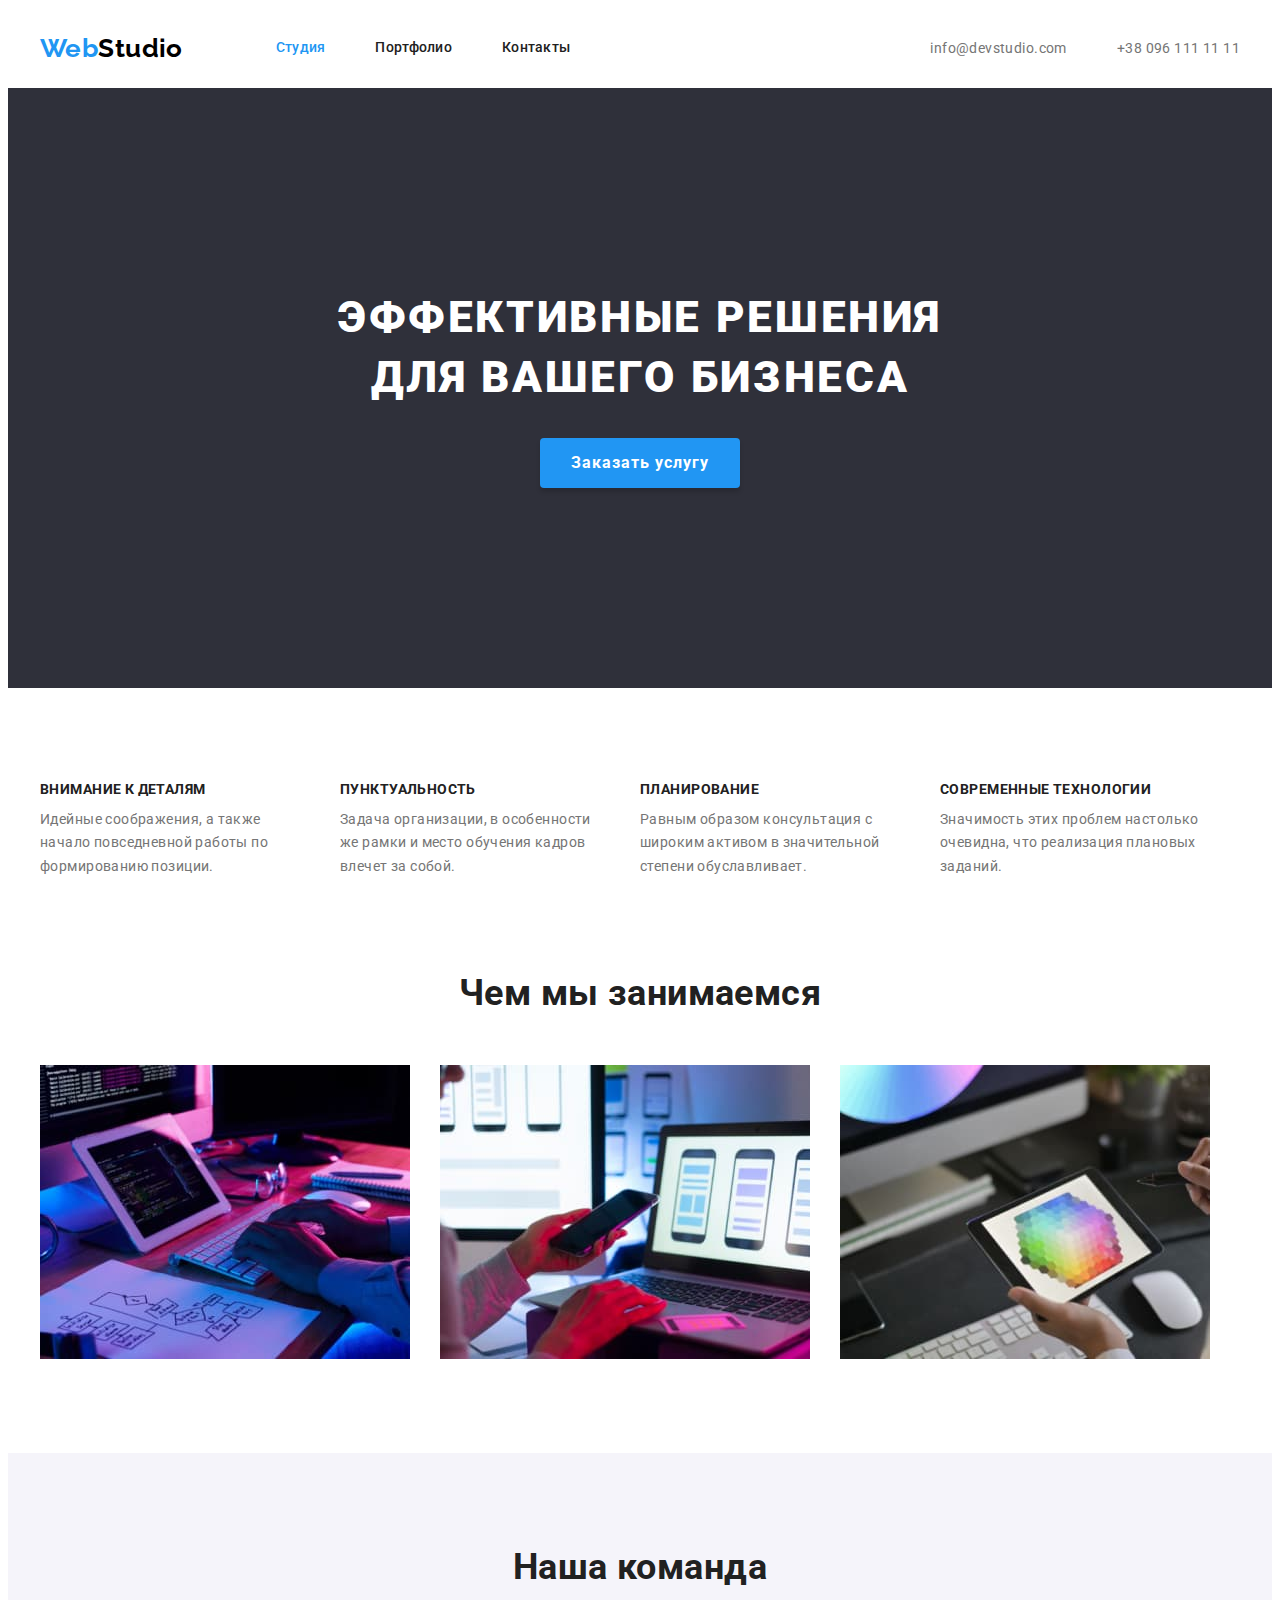
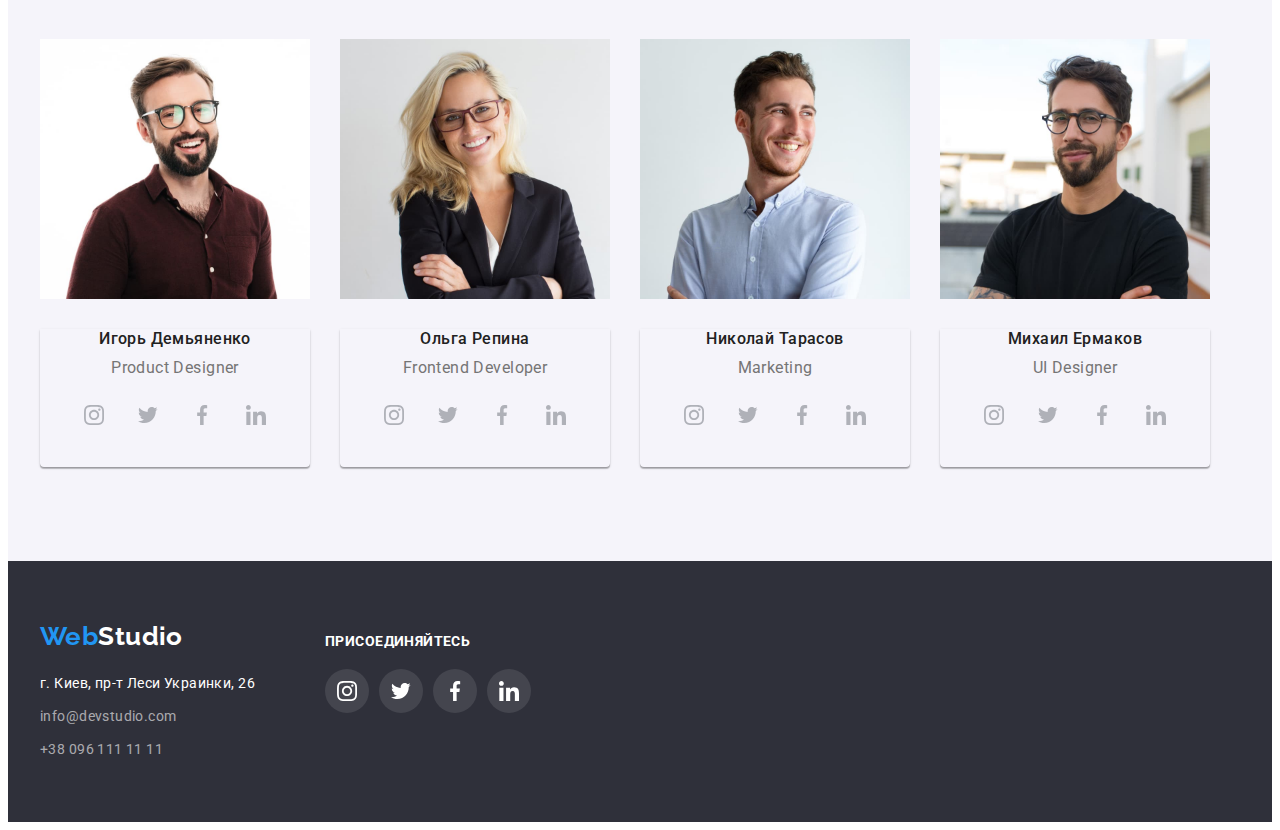
==== commit becf4277: "footer" ====
--- a/index.html
+++ b/index.html
@@ -229,20 +229,20 @@
     </main>
     <footer class="footer">
         <div class="container footer-conainetr">
-            <div footer-first>
-            <a href="" class="logo footer-logo">Web<span class="footer-logo-part">Studio</span></a>
-            <address class="footer-addr footer-link link">
-               <p class="footer-addres">г. Киев, пр-т Леси Украинки, 26</p>
-            <ul class="footer-list list">
-                <li class="footer-item">
-                    <a href="mailto:info@devstudio.com" class="footer-link link-footer link footer-mail">info@devstudio.com</a>
-                </li>
-                <li class="footer-item">
-                    <a href="tel:+380961111111" class="footer-link link-footer link">+38 096 111 11 11</a>
-                </li>
-            </ul>
-            </address>
-            </div>
+                <div class="footer-first">
+                    <a href="" class="logo footer-logo">Web<span class="footer-logo-part">Studio</span></a>
+                    <address class="footer-addr footer-link link">
+                        <p class="footer-addres">г. Киев, пр-т Леси Украинки, 26</p>
+                        <ul class="footer-list list">
+                            <li class="footer-item">
+                                <a href="mailto:info@devstudio.com" class="footer-link link-footer link footer-mail">info@devstudio.com</a>
+                            </li>
+                            <li class="footer-item">
+                                <a href="tel:+380961111111" class="footer-link link-footer link">+38 096 111 11 11</a>
+                            </li>
+                        </ul>
+                    </address>
+                </div>
             <div class="connect">
                 <h3 class="connect-title">присоединяйтесь</h3>
                     <ul class="connect-soc-list list">
--- a/css/styles.css
+++ b/css/styles.css
@@ -337,7 +337,9 @@
 .footer-conainetr {
     display: flex;
 }
-
+.footer-first {
+    padding-right: 70px;
+}
 
 .footer-logo{
     margin-bottom: 20px;
@@ -371,19 +373,20 @@
 }
 
 /* ---------------------------------FOOTER CONNECT-------------------------- */
+
+.connect {
+    padding-top: 12px;
+}
+
 .connect-title {
     font-size: 14px;
     color: var(--primary-white-color);
     text-transform: uppercase;
+    margin-bottom: 20px;
 }
 
 .connect-soc-list {
     display: flex;
-   
-}
-
-.coonect-soc-item +.connect-soc-item{
-    margin-left: 10px;
 }
 
 .connect-soc-link {
@@ -392,10 +395,16 @@
     display: flex;
     justify-content: center;
     align-items: center;
+    background-color: rgba(255, 255, 255, 0.1);
+    border-radius: 50%;
 }
 
 .connect-item-icon {
     fill: var(--primary-white-color);
+}
+
+.connect-soc-item +.connect-soc-item {
+    margin-left: 10px;
 }
 
 .connect-soc-link:hover,
